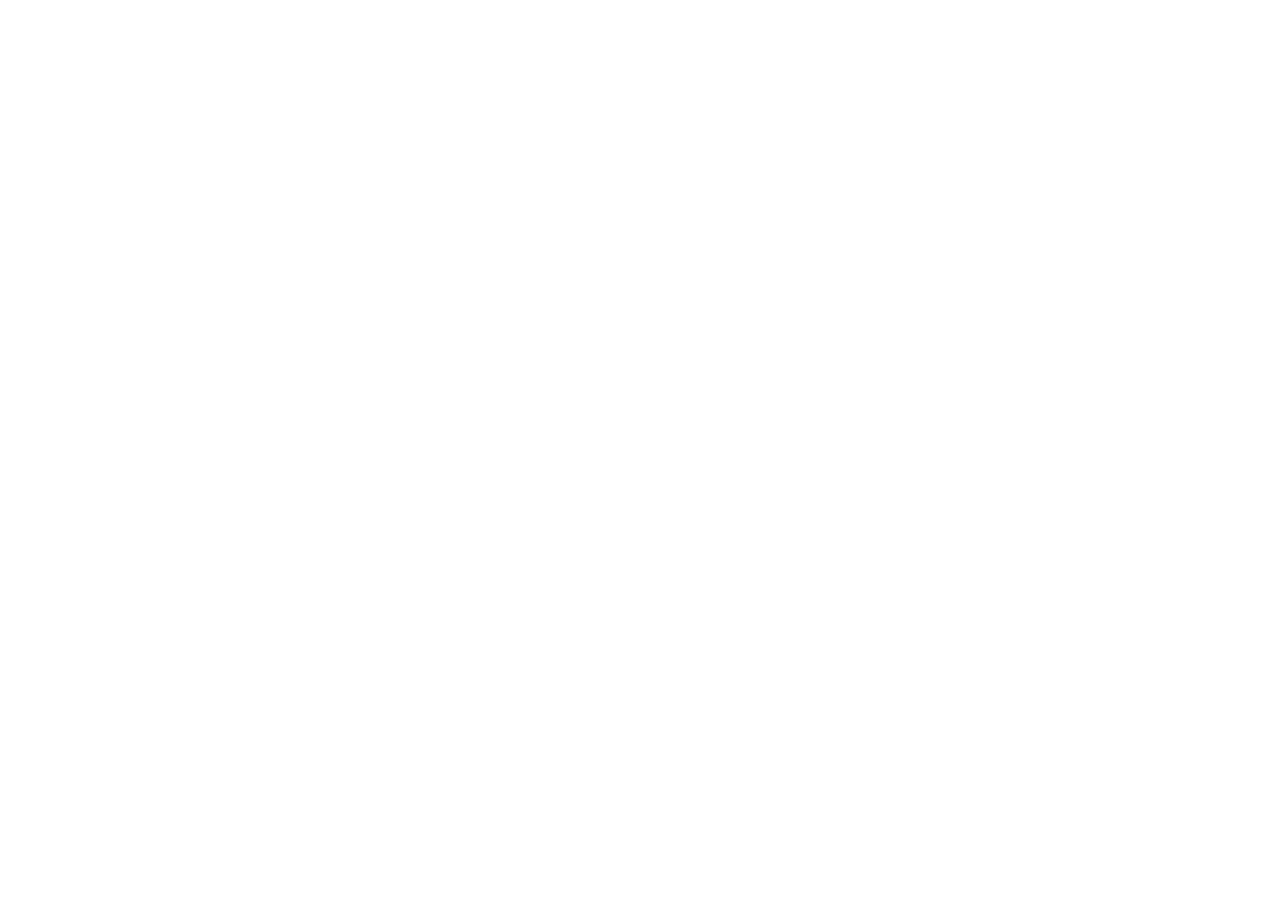
==== Index.html @ 637e5adf "Create Index.html" ====
<!DOCTYPE html>
<html lang="en">
<head>
    <meta charset="UTF-8">
    <meta name="viewport" content="width=device-width, initial-scale=1.0">
    <title>Document</title>
</head>
<body>
    
</body>
</html>
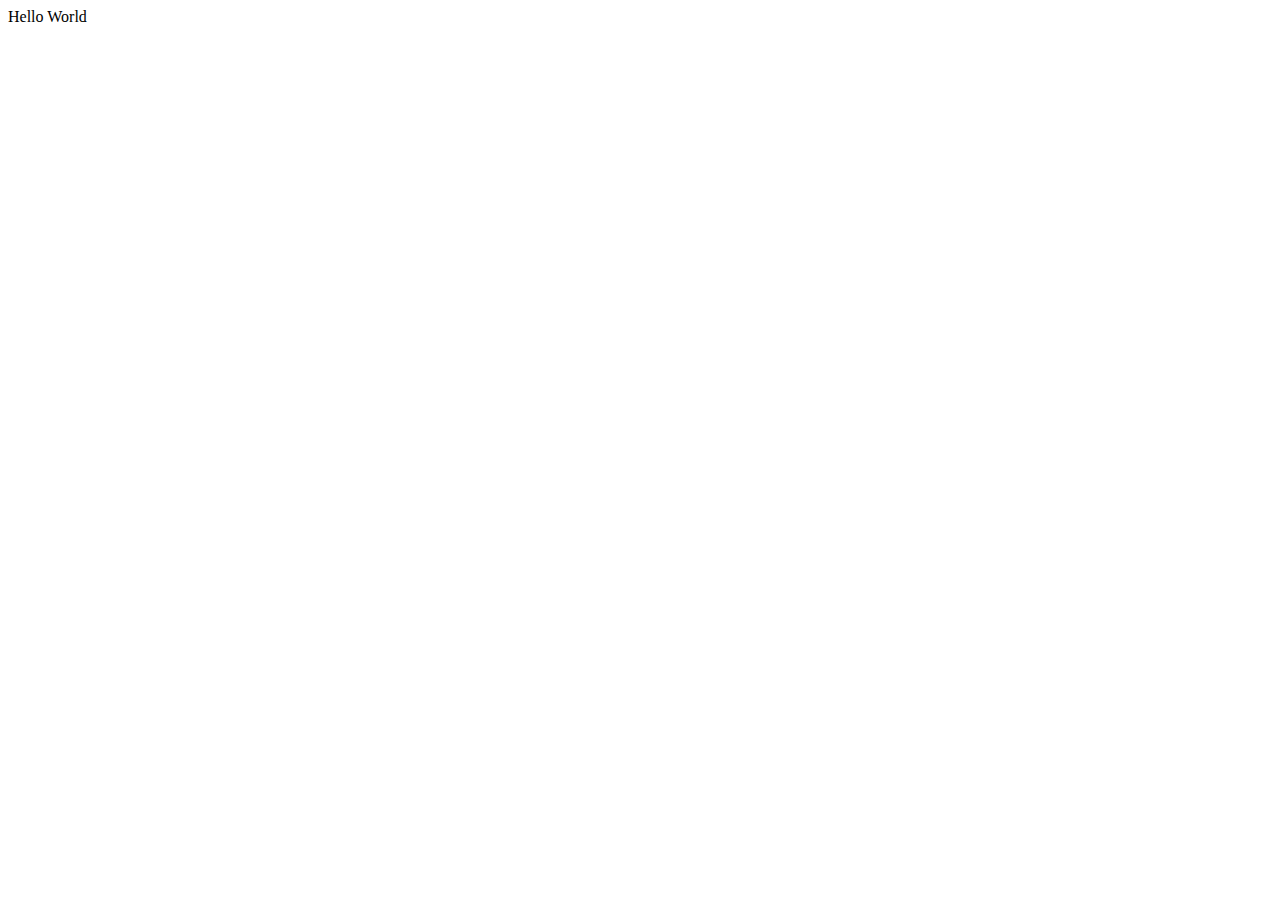
==== commit c2d55338: "Update Index.html" ====
--- a/Index.html
+++ b/Index.html
@@ -6,6 +6,6 @@
     <title>Document</title>
 </head>
 <body>
-    
+    <header>Hello World</header>
 </body>
 </html>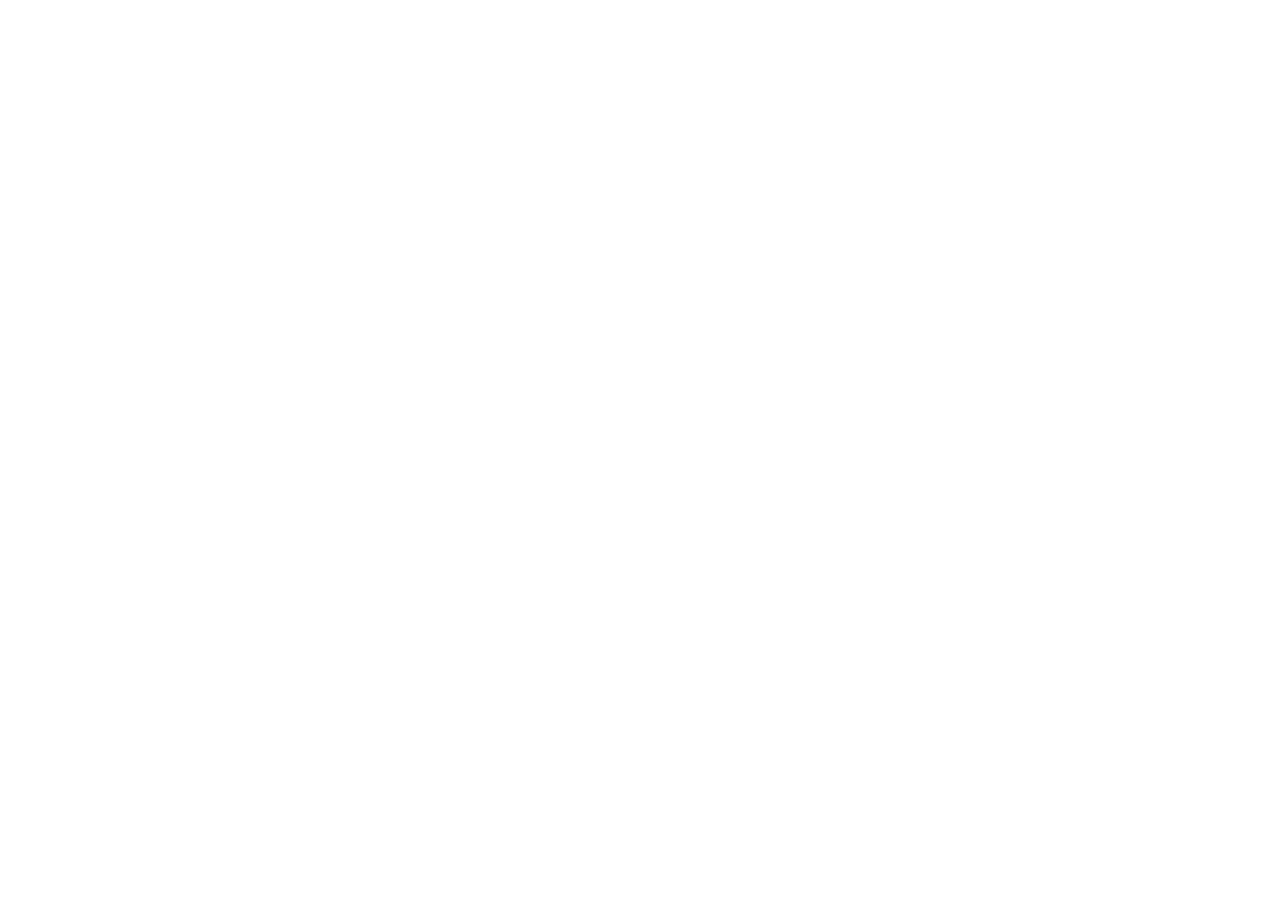
==== commit 1268a365: "Update Index.html" ====
--- a/Index.html
+++ b/Index.html
@@ -6,6 +6,6 @@
     <title>Document</title>
 </head>
 <body>
-    <header>Hello World</header>
+    
 </body>
 </html>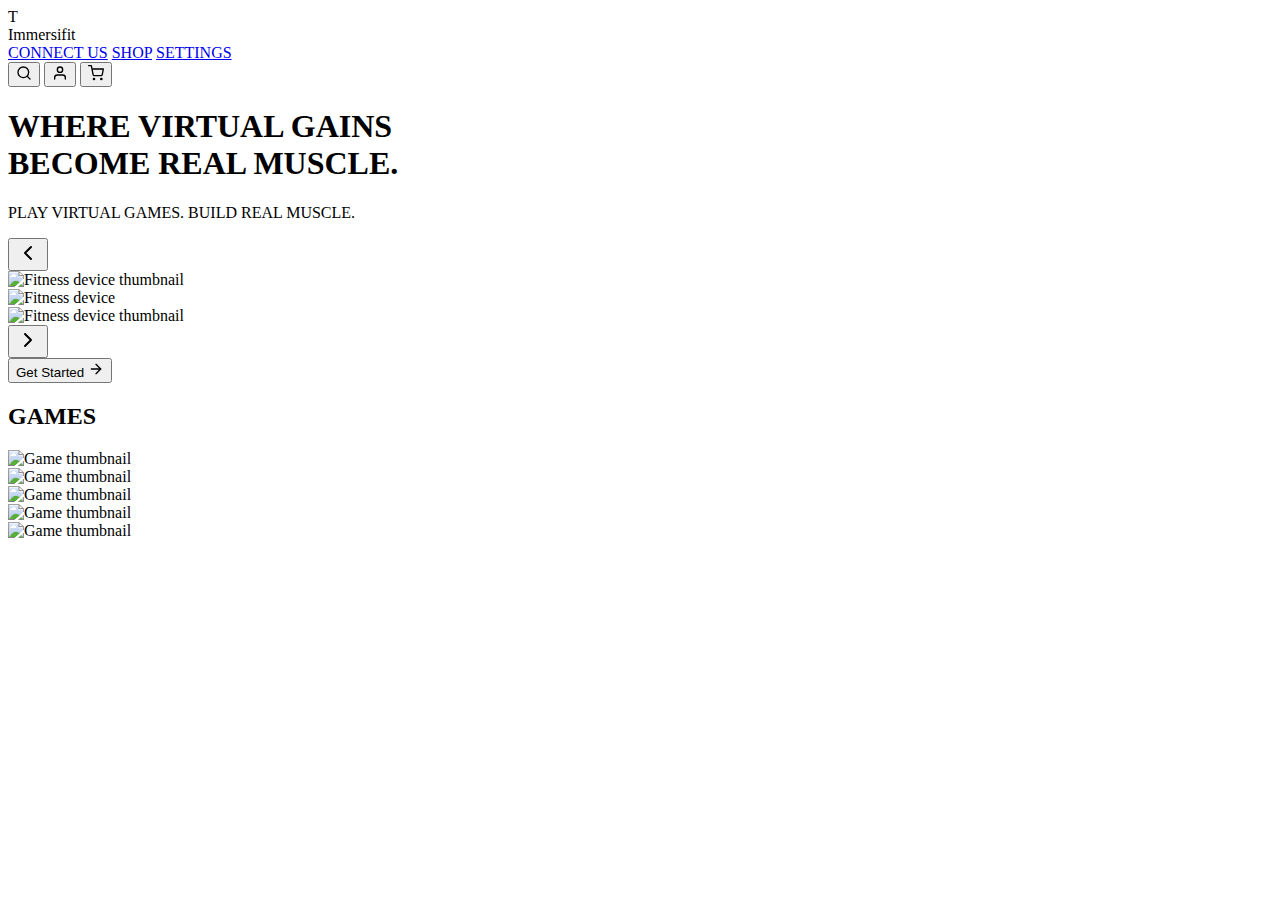
==== commit 5018875d: "Update Index.html" ====
--- a/Index.html
+++ b/Index.html
@@ -1,11 +1,122 @@
 <!DOCTYPE html>
 <html lang="en">
 <head>
-    <meta charset="UTF-8">
-    <meta name="viewport" content="width=device-width, initial-scale=1.0">
-    <title>Document</title>
+  <meta charset="UTF-8">
+  <meta name="viewport" content="width=device-width, initial-scale=1.0">
+  <title>Immersifit</title>
+  <link rel="stylesheet" href="style.css">
 </head>
 <body>
-    
+  <header>
+    <div class="container">
+      <div class="header-content">
+        <div class="brand">
+          <div class="brand-logo">
+            <span>T</span>
+          </div>
+          <span class="brand-name">Immersifit</span>
+        </div>
+        
+        <nav>
+          <div class="nav-links">
+            <a href="#" class="nav-link">CONNECT US</a>
+            <a href="#" class="nav-link">SHOP</a>
+            <a href="#" class="nav-link">SETTINGS</a>
+          </div>
+        </nav>
+        
+        <div class="header-icons">
+          <button class="icon-button">
+            <svg xmlns="http://www.w3.org/2000/svg" width="16" height="16" viewBox="0 0 24 24" fill="none" stroke="currentColor" stroke-width="2" stroke-linecap="round" stroke-linejoin="round">
+              <circle cx="11" cy="11" r="8"></circle>
+              <line x1="21" y1="21" x2="16.65" y2="16.65"></line>
+            </svg>
+          </button>
+          <button class="icon-button">
+            <svg xmlns="http://www.w3.org/2000/svg" width="16" height="16" viewBox="0 0 24 24" fill="none" stroke="currentColor" stroke-width="2" stroke-linecap="round" stroke-linejoin="round">
+              <path d="M20 21v-2a4 4 0 0 0-4-4H8a4 4 0 0 0-4 4v2"></path>
+              <circle cx="12" cy="7" r="4"></circle>
+            </svg>
+          </button>
+          <button class="icon-button">
+            <svg xmlns="http://www.w3.org/2000/svg" width="16" height="16" viewBox="0 0 24 24" fill="none" stroke="currentColor" stroke-width="2" stroke-linecap="round" stroke-linejoin="round">
+              <circle cx="9" cy="21" r="1"></circle>
+              <circle cx="20" cy="21" r="1"></circle>
+              <path d="M1 1h4l2.68 13.39a2 2 0 0 0 2 1.61h9.72a2 2 0 0 0 2-1.61L23 6H6"></path>
+            </svg>
+          </button>
+        </div>
+      </div>
+    </div>
+  </header>
+  <main>
+    <section class="hero-section">
+      <div class="container">
+        <h1 class="hero-title">
+          WHERE VIRTUAL GAINS<br>BECOME REAL MUSCLE.
+        </h1>
+        <p class="hero-subtitle">
+          PLAY VIRTUAL GAMES. BUILD REAL MUSCLE.
+        </p>
+        <div class="carousel">
+          <button class="carousel-nav prev">
+            <svg xmlns="http://www.w3.org/2000/svg" width="24" height="24" viewBox="0 0 24 24" fill="none" stroke="currentColor" stroke-width="2" stroke-linecap="round" stroke-linejoin="round">
+              <polyline points="15 18 9 12 15 6"></polyline>
+            </svg>
+          </button>
+          
+          <div class="carousel-content">
+            <div class="carousel-item side left">
+              <img src="/placeholder.svg?height=100&width=100" alt="Fitness device thumbnail">
+            </div>
+            
+            <div class="carousel-item center">
+              <img src="/placeholder.svg?height=250&width=250" alt="Fitness device">
+            </div>
+            
+            <div class="carousel-item side right">
+              <img src="/placeholder.svg?height=100&width=100" alt="Fitness device thumbnail">
+            </div>
+          </div>
+          
+          <button class="carousel-nav next">
+            <svg xmlns="http://www.w3.org/2000/svg" width="24" height="24" viewBox="0 0 24 24" fill="none" stroke="currentColor" stroke-width="2" stroke-linecap="round" stroke-linejoin="round">
+              <polyline points="9 18 15 12 9 6"></polyline>
+            </svg>
+          </button>
+          
+          <div class="get-started">
+            <button class="button">
+              Get Started
+              <svg xmlns="http://www.w3.org/2000/svg" width="16" height="16" viewBox="0 0 24 24" fill="none" stroke="currentColor" stroke-width="2" stroke-linecap="round" stroke-linejoin="round">
+                <line x1="5" y1="12" x2="19" y2="12"></line>
+                <polyline points="12 5 19 12 12 19"></polyline>
+              </svg>
+            </button>
+          </div>
+        </div>
+        <div class="games-section">
+          <h2 class="games-title">GAMES</h2>
+          <div class="games-grid">
+            <div class="game-card">
+              <img src="/placeholder.svg?height=120&width=200" alt="Game thumbnail">
+            </div>
+            <div class="game-card">
+              <img src="/placeholder.svg?height=120&width=200" alt="Game thumbnail">
+            </div>
+            <div class="game-card">
+              <img src="/placeholder.svg?height=120&width=200" alt="Game thumbnail">
+            </div>
+            <div class="game-card">
+              <img src="/placeholder.svg?height=120&width=200" alt="Game thumbnail">
+            </div>
+            <div class="game-card">
+              <img src="/placeholder.svg?height=120&width=200" alt="Game thumbnail">
+            </div>
+          </div>
+        </div>
+      </div>
+    </section>
+  </main>
 </body>
-</html>+</html>
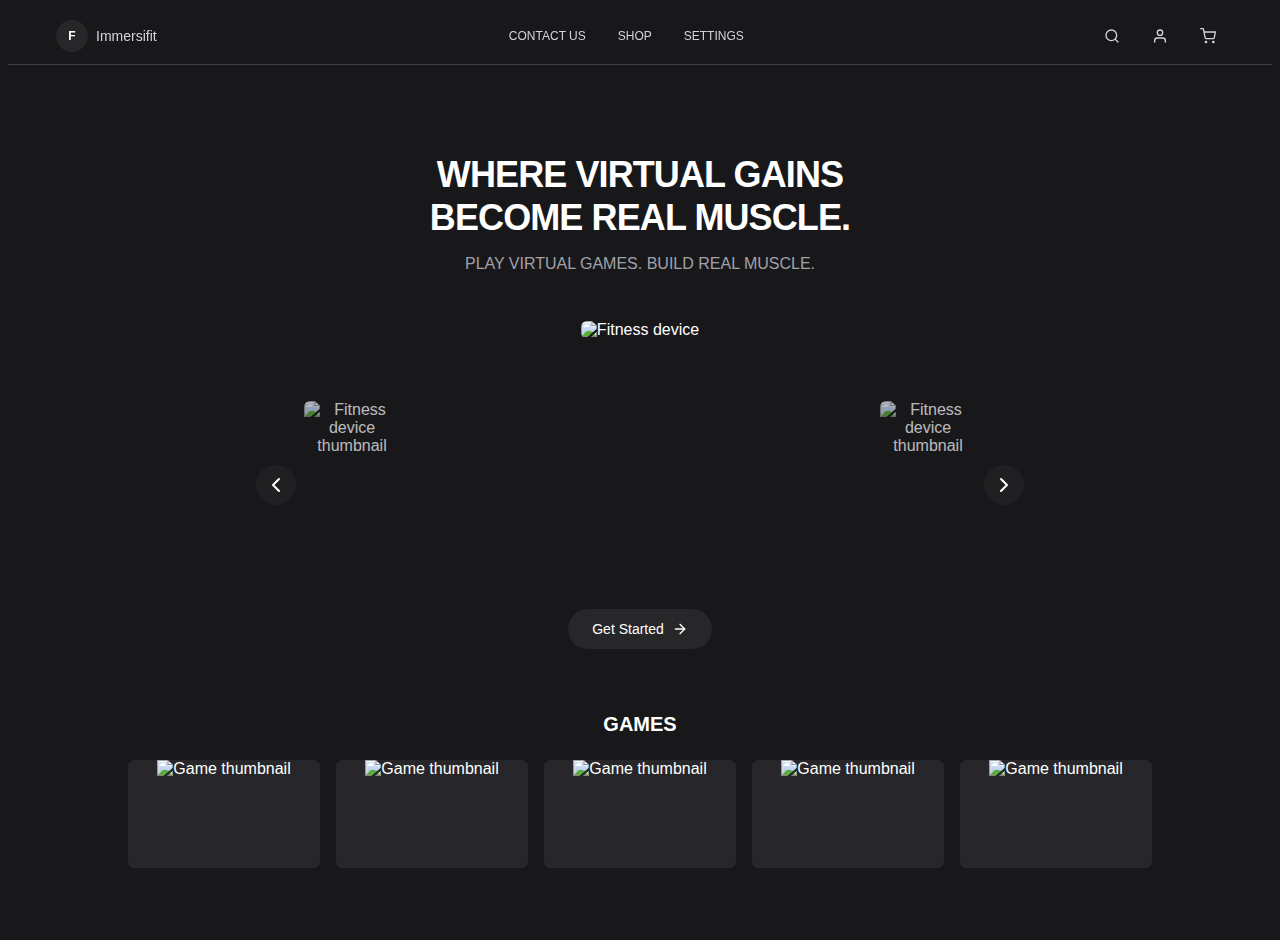
==== commit 8194dffd: "Update Index.html" ====
--- a/Index.html
+++ b/Index.html
@@ -12,14 +12,14 @@
       <div class="header-content">
         <div class="brand">
           <div class="brand-logo">
-            <span>T</span>
+            <span>F</span>
           </div>
-          <span class="brand-name">Immersifit</span>
+          <span class="brand-name"><a href="Index.html">Immersifit</a></span>
         </div>
         
         <nav>
           <div class="nav-links">
-            <a href="#" class="nav-link">CONNECT US</a>
+            <a href="IndexConnect.html" class="nav-link">CONTACT US</a>
             <a href="#" class="nav-link">SHOP</a>
             <a href="#" class="nav-link">SETTINGS</a>
           </div>
--- a/style.css
+++ b/style.css
@@ -0,0 +1,290 @@
+
+  
+ body {
+    font-family: -apple-system, BlinkMacSystemFont, 'Segoe UI', Roboto, Oxygen, Ubuntu, Cantarell, 'Open Sans', 'Helvetica Neue', sans-serif;
+    background-color: #18181b;
+    color: white;
+    min-height: 100vh;
+    display: flex;
+    flex-direction: column;
+  }
+  
+  a {
+    color: #d4d4d8;
+    text-decoration: none;
+    transition: color 0.2s ease;
+  }
+  
+  a:hover {
+    color: white;
+  }
+  
+  .container {
+    width: 100%;
+    max-width: 1200px;
+    margin: 0 auto;
+    padding: 0 1rem;
+  }
+  header {
+    border-bottom: 1px solid #3f3f46;
+    background-color: rgba(24, 24, 27, 0.9);
+    backdrop-filter: blur(4px);
+  }
+  
+  .header-content {
+    display: flex;
+    align-items: center;
+    justify-content: space-between;
+    padding: 0.75rem 1rem;
+  }
+  
+  .brand {
+    display: flex;
+    align-items: center;
+    gap: 0.5rem;
+  }
+  
+  .brand-logo {
+    width: 2rem;
+    height: 2rem;
+    border-radius: 50%;
+    background-color: #27272a;
+    display: flex;
+    align-items: center;
+    justify-content: center;
+  }
+  
+  .brand-logo span {
+    font-size: 0.75rem;
+    font-weight: bold;
+  }
+  
+  .brand-name {
+    font-size: 0.875rem;
+    font-weight: 500;
+  }
+  
+  nav {
+    display: none;
+  }
+  
+  .nav-links {
+    display: flex;
+    gap: 2rem;
+  }
+  
+  .nav-link {
+    font-size: 0.75rem;
+    font-weight: 500;
+  }
+  
+  .header-icons {
+    display: flex;
+    align-items: center;
+    gap: 1rem;
+  }
+  
+  .icon-button {
+    background: transparent;
+    border: none;
+    color: #d4d4d8;
+    cursor: pointer;
+    padding: 0.5rem;
+    border-radius: 0.25rem;
+    display: flex;
+    align-items: center;
+    justify-content: center;
+  }
+  
+  .icon-button:hover {
+    color: white;
+    background-color: rgba(255, 255, 255, 0.1);
+  }
+  
+  main {
+    flex: 1;
+  }
+  
+  .hero-section {
+    padding: 4rem 1rem;
+    text-align: center;
+    position: relative;
+    overflow: hidden;
+  }
+  
+  .hero-title {
+    font-size: 1.5rem;
+    font-weight: bold;
+    letter-spacing: -0.025em;
+    margin-bottom: 1rem;
+    line-height: 1.2;
+  }
+  
+  .hero-subtitle {
+    font-size: 0.875rem;
+    color: #a1a1aa;
+    margin-bottom: 3rem;
+  }
+  
+  .carousel {
+    position: relative;
+    max-width: 48rem;
+    margin: 0 auto 3rem;
+  }
+  
+  .carousel-content {
+    display: flex;
+    align-items: center;
+    justify-content: center;
+    gap: 1rem;
+  }
+  
+  .carousel-item {
+    position: relative;
+  }
+  
+  .carousel-item.side {
+    width: 6rem;
+    height: 6rem;
+    opacity: 0.7;
+  }
+  
+  .carousel-item.side.left {
+    transform: translateX(-3rem);
+  }
+  
+  .carousel-item.side.right {
+    transform: translateX(3rem);
+  }
+  
+  .carousel-item.center {
+    width: 16rem;
+    height: 16rem;
+    z-index: 10;
+  }
+  
+  .carousel-item img {
+    width: 100%;
+    height: 100%;
+    object-fit: cover;
+    border-radius: 0.375rem;
+  }
+  
+  .carousel-nav {
+    position: absolute;
+    top: 50%;
+    transform: translateY(-50%);
+    background-color: rgba(39, 39, 42, 0.5);
+    border: none;
+    color: white;
+    width: 2.5rem;
+    height: 2.5rem;
+    border-radius: 50%;
+    display: flex;
+    align-items: center;
+    justify-content: center;
+    cursor: pointer;
+    z-index: 20;
+  }
+  
+  .carousel-nav.prev {
+    left: 0;
+  }
+  
+  .carousel-nav.next {
+    right: 0;
+  }
+  
+  .get-started {
+    margin-top: 2rem;
+    text-align: center;
+  }
+  
+  .button {
+    background-color: #27272a;
+    color: white;
+    border: none;
+    padding: 0.75rem 1.5rem;
+    border-radius: 9999px;
+    font-size: 0.875rem;
+    font-weight: 500;
+    cursor: pointer;
+    display: inline-flex;
+    align-items: center;
+    gap: 0.5rem;
+    transition: background-color 0.2s ease;
+  }
+  
+  .button:hover {
+    background-color: #3f3f46;
+  }
+  
+
+  .games-section {
+    margin-top: 4rem;
+  }
+  
+  .games-title {
+    font-size: 1.25rem;
+    font-weight: bold;
+    text-align: center;
+    margin-bottom: 1.5rem;
+  }
+  
+  .games-grid {
+    display: grid;
+    grid-template-columns: repeat(3, 1fr);
+    gap: 0.5rem;
+    max-width: 64rem;
+    margin: 0 auto;
+  }
+  
+  .game-card {
+    aspect-ratio: 16/9;
+    background-color: #27272a;
+    border-radius: 0.375rem;
+    overflow: hidden;
+  }
+  
+  .game-card img {
+    width: 100%;
+    height: 100%;
+    object-fit: cover;
+  }
+  
+  @media (min-width: 768px) {
+    .hero-title {
+      font-size: 2.25rem;
+    }
+    
+    .hero-subtitle {
+      font-size: 1rem;
+    }
+    
+    nav {
+      display: flex;
+    }
+    
+    .carousel-item.side {
+      width: 6rem;
+      height: 6rem;
+    }
+    
+    .carousel-item.side.left {
+      transform: translateX(-6rem);
+    }
+    
+    .carousel-item.side.right {
+      transform: translateX(6rem);
+    }
+    
+    .carousel-item.center {
+      width: 16rem;
+      height: 16rem;
+    }
+    
+    .games-grid {
+      grid-template-columns: repeat(5, 1fr);
+      gap: 1rem;
+    }
+}
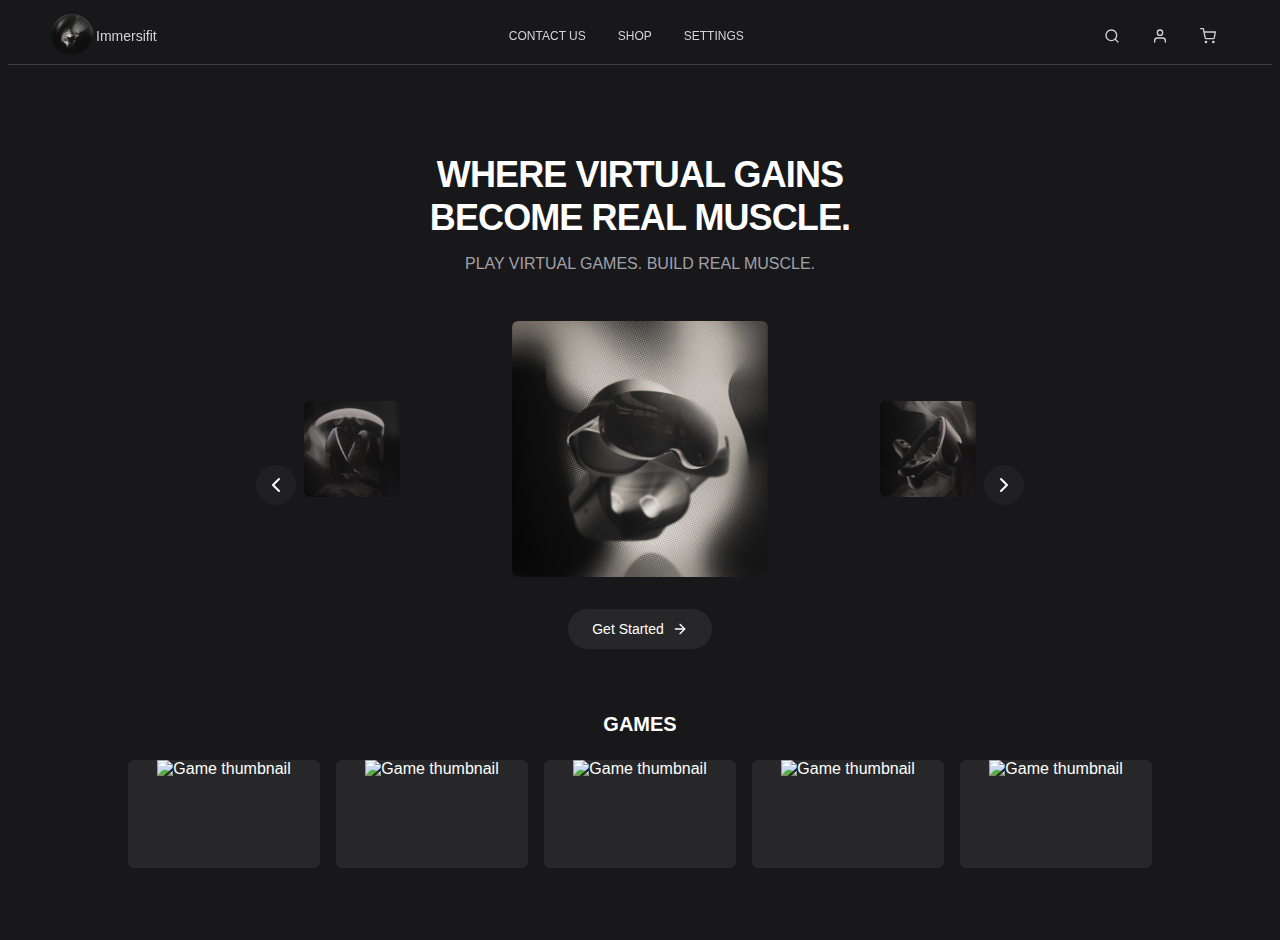
==== commit fdb76b8b: "Update Index.html" ====
--- a/Index.html
+++ b/Index.html
@@ -12,15 +12,15 @@
       <div class="header-content">
         <div class="brand">
           <div class="brand-logo">
-            <span>F</span>
+            <span><img src="img/Logo.PNG" style="width:50px; height: 50px;"></span>
           </div>
           <span class="brand-name"><a href="Index.html">Immersifit</a></span>
         </div>
         
         <nav>
           <div class="nav-links">
-            <a href="IndexConnect.html" class="nav-link">CONTACT US</a>
-            <a href="#" class="nav-link">SHOP</a>
+            <a href="#" class="nav-link">CONTACT US</a>
+            <a href="IndexConnect.html" class="nav-link">SHOP</a>
             <a href="#" class="nav-link">SETTINGS</a>
           </div>
         </nav>
@@ -67,15 +67,15 @@
           
           <div class="carousel-content">
             <div class="carousel-item side left">
-              <img src="/placeholder.svg?height=100&width=100" alt="Fitness device thumbnail">
+              <img src="img/Project Name 13.jpg" alt="Fitness device thumbnail">
             </div>
             
             <div class="carousel-item center">
-              <img src="/placeholder.svg?height=250&width=250" alt="Fitness device">
+              <img src="img/Headset.jpg" alt="Fitness device">
             </div>
             
             <div class="carousel-item side right">
-              <img src="/placeholder.svg?height=100&width=100" alt="Fitness device thumbnail">
+              <img src="img/Project Name 14.jpg" alt="Fitness device thumbnail">
             </div>
           </div>
           
